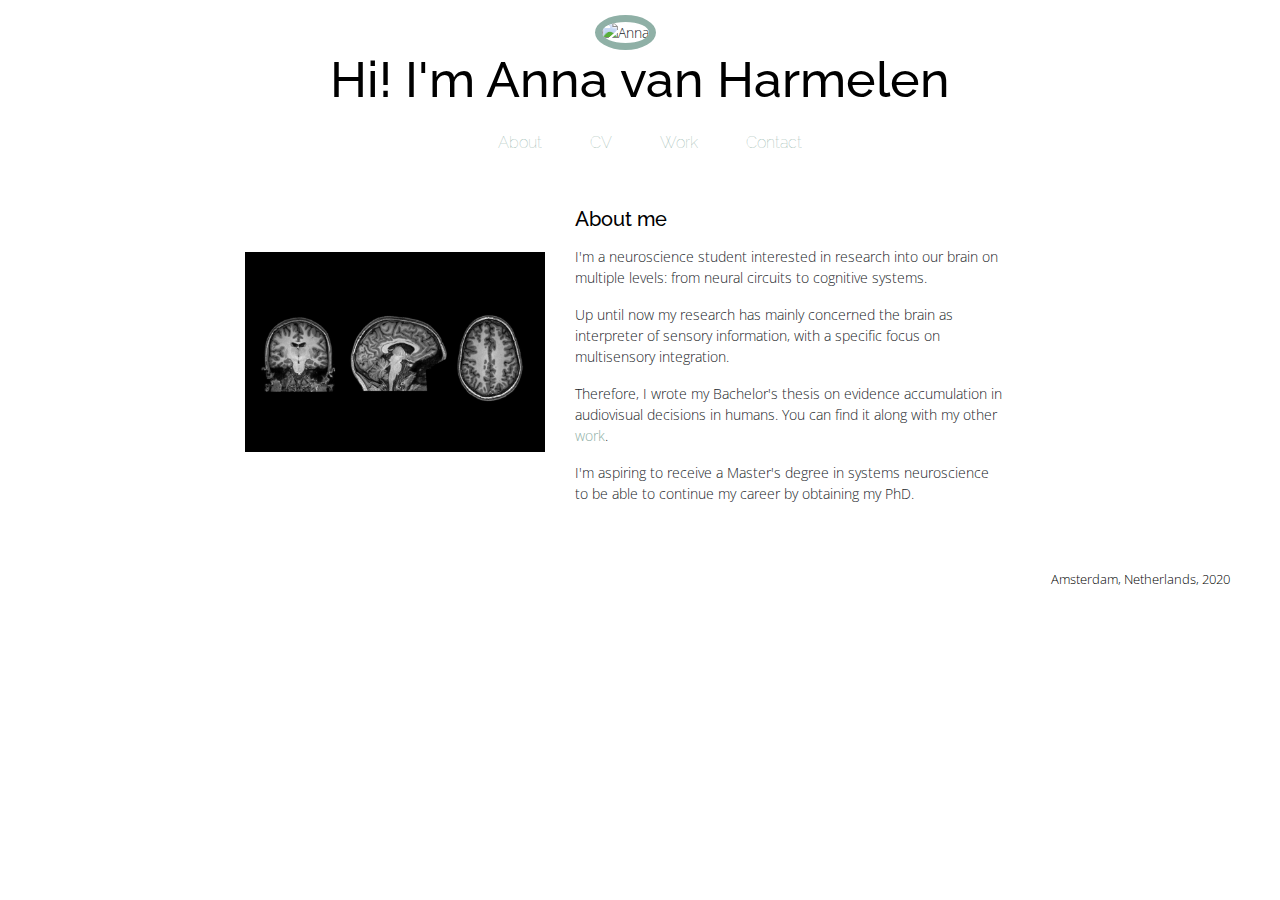
==== index.html @ 466aeb79 "Different picture" ====
<!DOCTYPE html>

<html lang="en">

    <head>
        <link href="https://stackpath.bootstrapcdn.com/bootstrap/4.1.3/css/bootstrap.min.css" rel="stylesheet">
        <link href="styles.css" rel="stylesheet">
        <link href='https://fonts.googleapis.com/css?family=Raleway' rel='stylesheet' type='text/css'>
        <link href='https://fonts.googleapis.com/css?family=Open+Sans' rel='stylesheet' type='text/css'>
        <title>Anna - About</title>
    </head>

    <body>
    	<div class="header">
    		<img src="CV_picture.jpg" class="header-image" alt="Anna">
    		<h1> Hi! I'm Anna van Harmelen </h1>
    	</div>

    	<nav class="topnav">
			<ul>
				<li> <a class="active" href="">About</a> </li>
				<li> <a href="/AnnavanHarmelen_CV.pdf" target="_blank">CV</a> </li>
				<li> <a href="/work.html">Work</a> </li>
				<li> <a href="/contact.html">Contact</a> </li>
			</ul>
		</nav> 
	    
	    <div class="row">
			<div class="column2">
	        	<img style="float:right;" src="brainscan.jpg" style="width:10%" alt="Anna van Harmelen">
			</div>
			<div class="column1">
		    	<h2>
					About me
				</h2>
				<p style="text-align:left">
		            I'm a neuroscience student interested in research into our brain
		            on multiple levels: from neural circuits to cognitive systems.
		        </p>
		        <p style="text-align:left">
		            Up until now my research has mainly concerned the brain as interpreter
		            of sensory information, with a specific focus on multisensory integration.
		        </p>
		        <p style="text-align:left">
		            Therefore, I wrote my Bachelor's thesis on evidence accumulation in
		            audiovisual decisions in humans. You can find it along with my other
		            <a href="/work.html">work</a>.
		        </p>
		        <p style="text-align:left">
		            I'm aspiring to receive a Master's degree in systems neuroscience
		            to be able to continue my career by obtaining my PhD.  
		        </p>
			</div>
		</div> 

        
    </body>

    <footer>
        Amsterdam, Netherlands, 2020
    </footer>

</html>
---- styles.css ----
.header-image
{
    height:150px;
    width: auto;
    border-radius: 50%;
    border: 7px solid #8FB0A6;
    margin-top: 15px;
}

h1
{
    position: relative;
    text-align: center;
    font-size: 50px;
    font-family: 'Raleway';
    margin-bottom: 15px;
    color: black;
}

li
{
    display: inline;
}

/* The navbar container */
.topnav
{
    margin-top: 0px;
    overflow: hidden;
    color: black;
}

/* Navbar links */
.topnav a
{
    font-family: 'Raleway';
    font-size: 16px;
    display: inline-block;
    text-align: center;
    padding: 6px 12px;
    margin-right: 20px;
    text-decoration: none;
}

/* Links - change color on hover */
.topnav a:hover
{
    background-color: #8FB0A6;
    color: white;
}

img
{
    margin-top: 75px;
    margin-right: 30px;
    width: 300px;
}

h2
{
    position: relative;
    text-align: left;
    font-size: 20px;
    font-family: 'Raleway';
    margin-top: 30px;
    margin-bottom: 15px;
    color: black;
}

body
{
    background-color: white;
    font-family: 'Open Sans', sans-serif;
    font-weight: 100;
    font-size: 14px;
    text-align: center;
    line-height: 1.5;
}

 /* Create two unequal columns that floats next to each other */
.column1
{
  float: left;
  width: 55%;
  max-width: 430px;
  min-width: 100px;
}

.column2
{
  float: left;
  width: 45%;
}

/* Clear floats after the columns */
.row:after
{
  content: "";
  display: table;
  clear: both;
}

/* Responsive layout - makes the three columns stack on top of each other instead of next to each other on smaller screens (600px wide or less) */
@media screen and (max-width: 600px)
{
  .column
  {
    width: 100%;
  }
}

footer
{
    margin-top: 50px; 
    margin-bottom: 20px;
    margin-right: 50px; 
    font-size: small;
    text-align: right;
    color: black;
}

/* general links */
a:link
{
    color: #8FB0A6;
}

/* visited link */
a:visited
{
    color: #8FB0A6;
}

/* unvisited link*/
a:unvisited
{
    color: #8FB0A6;
}

/* link is now hovered over */
a:hover
{
    color: #A1C7BC;
}
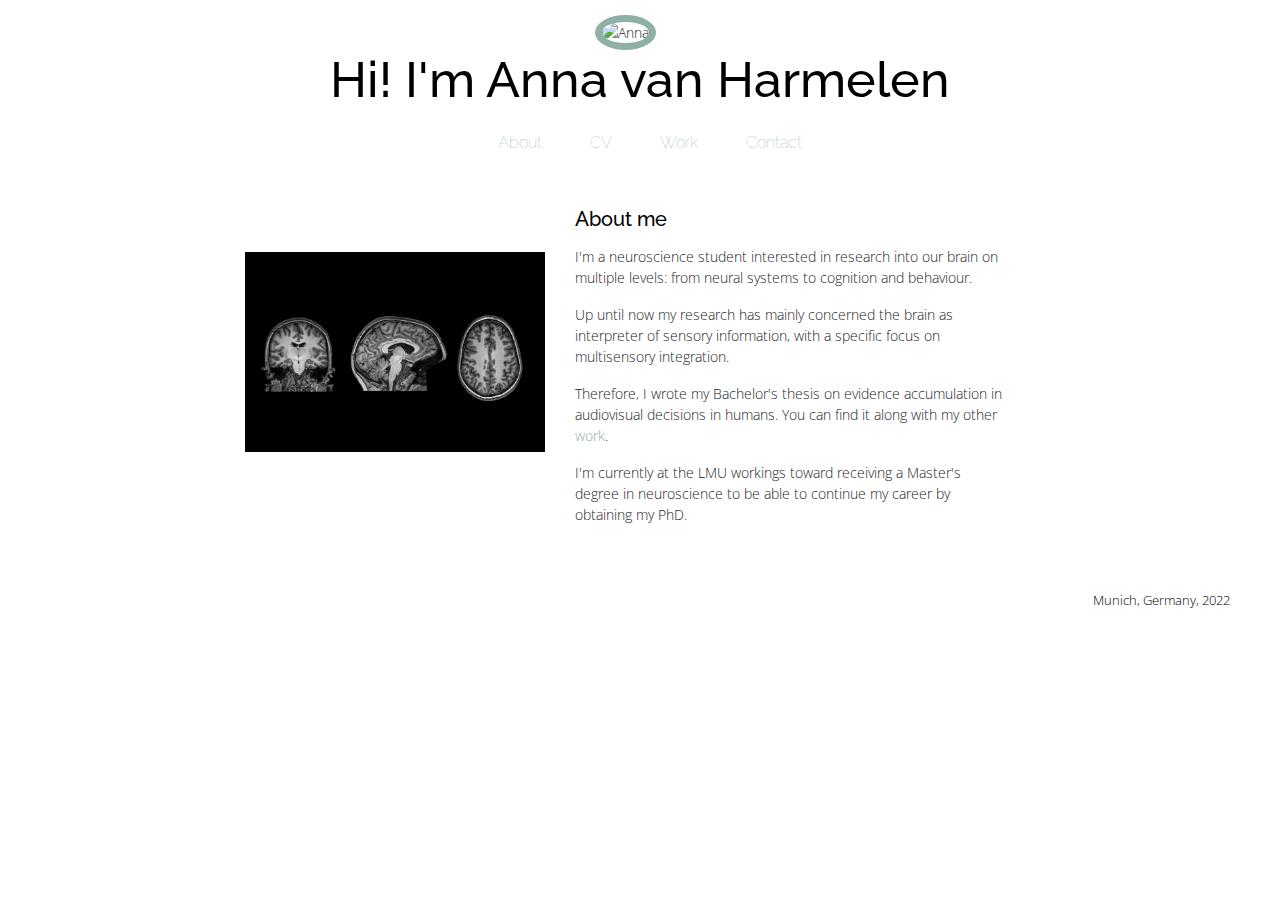
==== commit c6d7c4f7: "introductory text updated" ====
--- a/index.html
+++ b/index.html
@@ -35,7 +35,7 @@
 				</h2>
 				<p style="text-align:left">
 		            I'm a neuroscience student interested in research into our brain
-		            on multiple levels: from neural circuits to cognitive systems.
+		            on multiple levels: from neural systems to cognition and behaviour.
 		        </p>
 		        <p style="text-align:left">
 		            Up until now my research has mainly concerned the brain as interpreter
@@ -47,8 +47,8 @@
 		            <a href="/work.html">work</a>.
 		        </p>
 		        <p style="text-align:left">
-		            I'm aspiring to receive a Master's degree in systems neuroscience
-		            to be able to continue my career by obtaining my PhD.  
+		            I'm currently at the LMU workings toward receiving a Master's degree in
+		            neuroscience to be able to continue my career by obtaining my PhD.  
 		        </p>
 			</div>
 		</div> 
@@ -57,7 +57,7 @@
     </body>
 
     <footer>
-        Amsterdam, Netherlands, 2020
+        Munich, Germany, 2022
     </footer>
 
 </html>
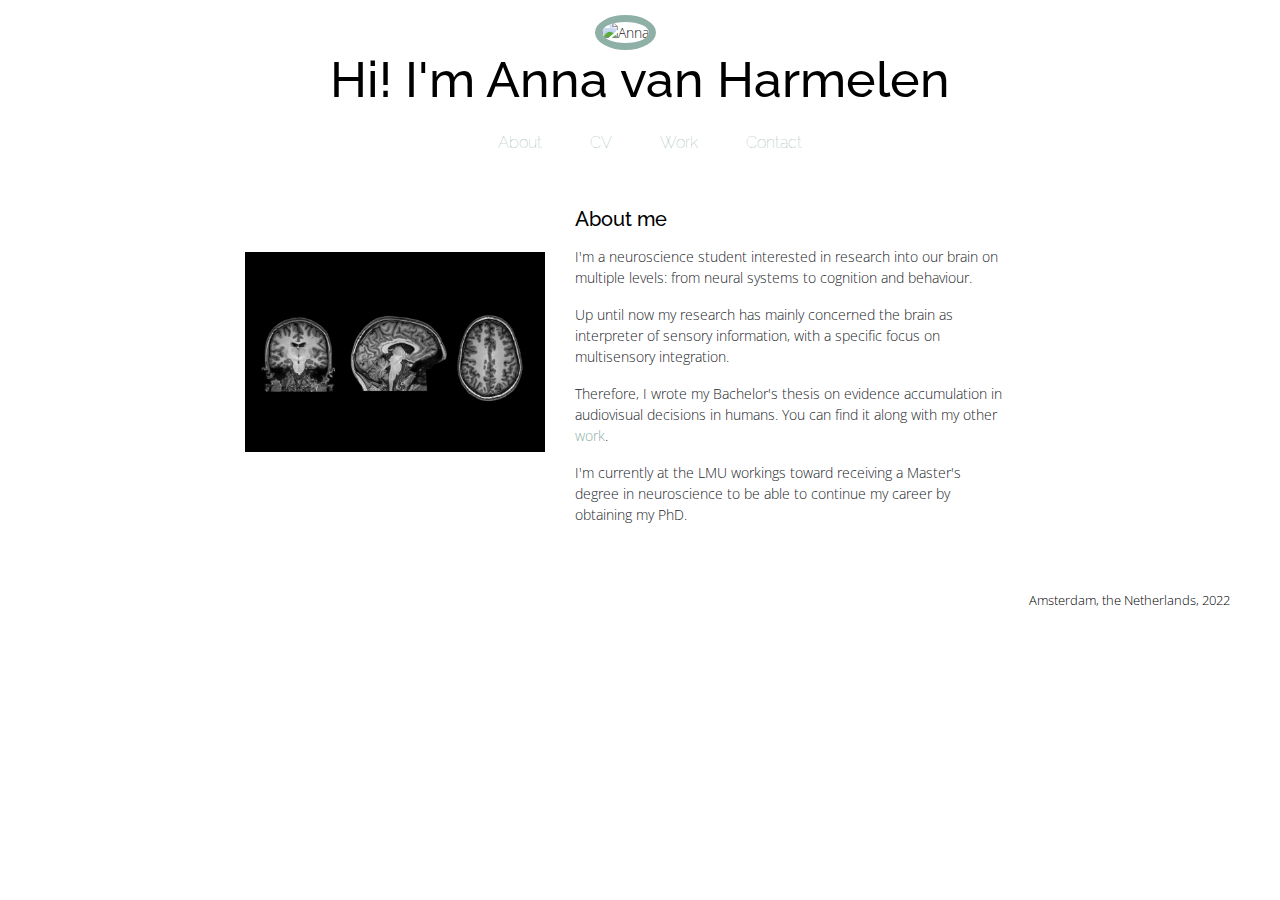
==== commit f421aa75: "date updated" ====
--- a/index.html
+++ b/index.html
@@ -57,7 +57,7 @@
     </body>
 
     <footer>
-        Munich, Germany, 2022
+        Amsterdam, the Netherlands, 2022
     </footer>
 
 </html>
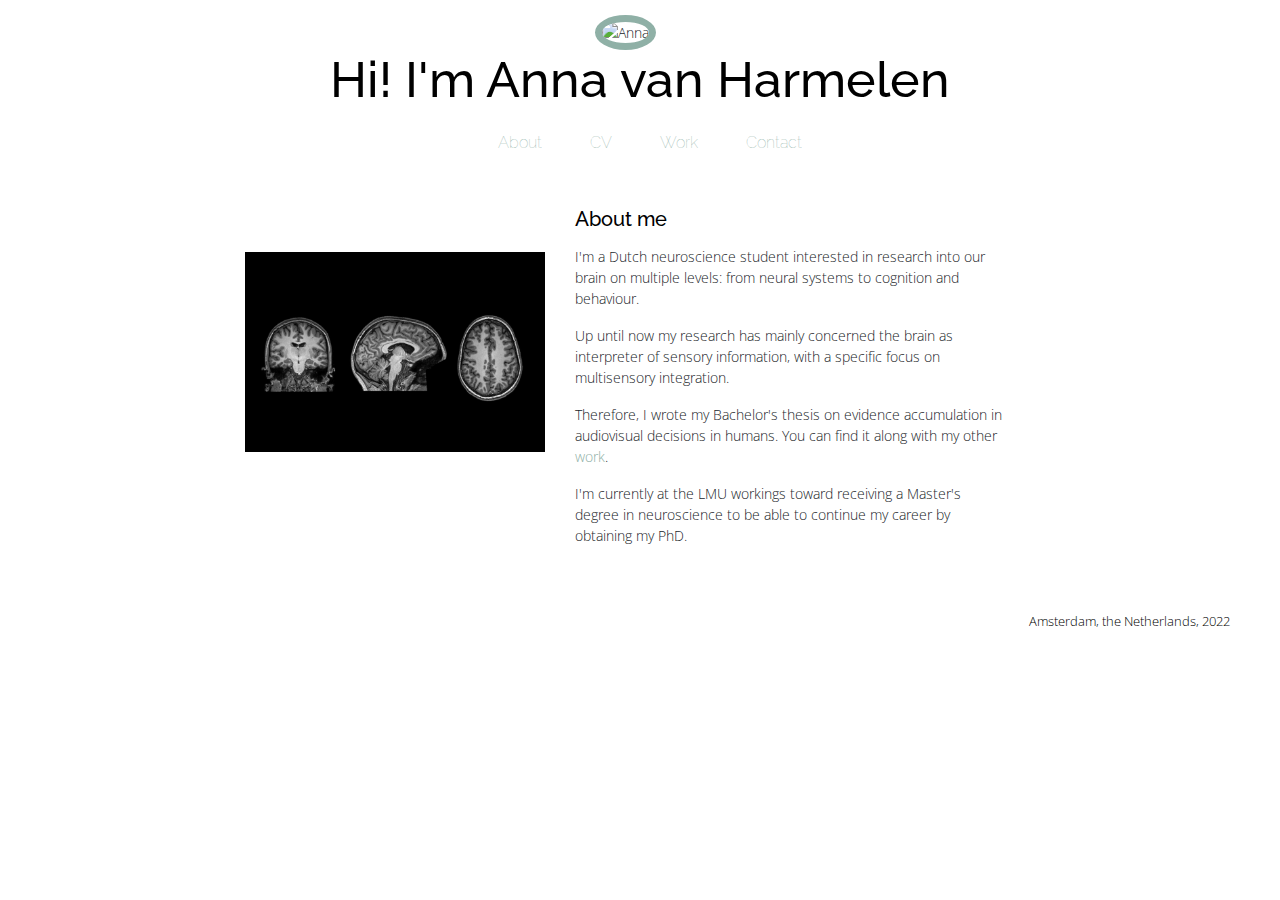
==== commit f4983177: "added nationality to about page" ====
--- a/index.html
+++ b/index.html
@@ -34,7 +34,7 @@
 					About me
 				</h2>
 				<p style="text-align:left">
-		            I'm a neuroscience student interested in research into our brain
+		            I'm a Dutch neuroscience student interested in research into our brain
 		            on multiple levels: from neural systems to cognition and behaviour.
 		        </p>
 		        <p style="text-align:left">
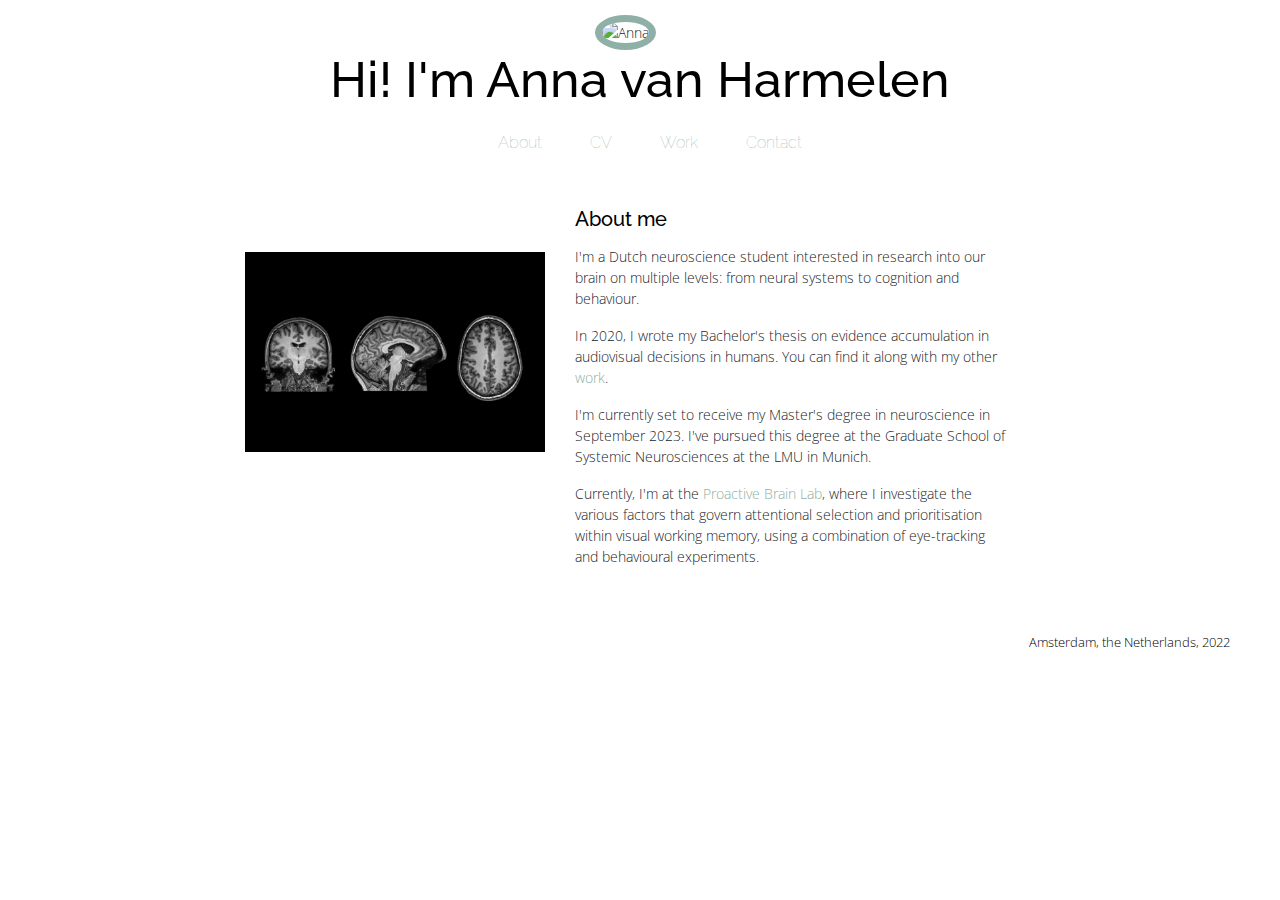
==== commit b454aa60: "update bio" ====
--- a/index.html
+++ b/index.html
@@ -38,18 +38,21 @@
 		            on multiple levels: from neural systems to cognition and behaviour.
 		        </p>
 		        <p style="text-align:left">
-		            Up until now my research has mainly concerned the brain as interpreter
-		            of sensory information, with a specific focus on multisensory integration.
-		        </p>
-		        <p style="text-align:left">
-		            Therefore, I wrote my Bachelor's thesis on evidence accumulation in
+		            In 2020, I wrote my Bachelor's thesis on evidence accumulation in
 		            audiovisual decisions in humans. You can find it along with my other
 		            <a href="/work.html">work</a>.
 		        </p>
 		        <p style="text-align:left">
-		            I'm currently at the LMU workings toward receiving a Master's degree in
-		            neuroscience to be able to continue my career by obtaining my PhD.  
+		            I'm currently set to receive my Master's degree in neuroscience in
+					September 2023. I've pursued this degree at the Graduate School of
+					Systemic Neurosciences at the LMU in Munich.
 		        </p>
+				<p style="text-align:left">
+					Currently, I'm at the <a href="https://www.proactivebrainlab.com/">Proactive Brain Lab</a>, where I
+					investigate the various factors that govern attentional selection
+					and prioritisation within visual working memory, using a combination of
+					eye-tracking and behavioural experiments.
+				</p>
 			</div>
 		</div> 
 
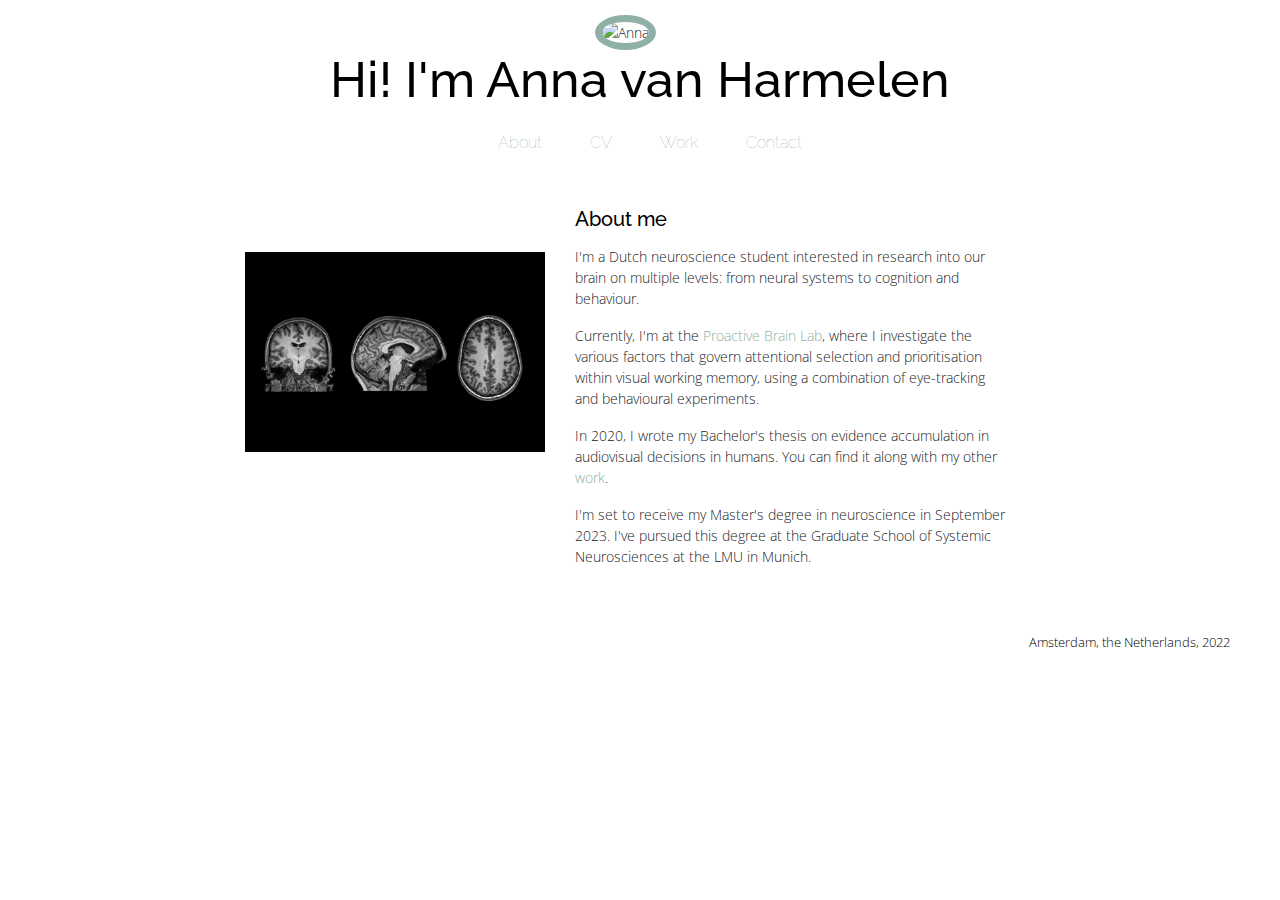
==== commit 296d968f: "update bio order" ====
--- a/index.html
+++ b/index.html
@@ -37,22 +37,22 @@
 		            I'm a Dutch neuroscience student interested in research into our brain
 		            on multiple levels: from neural systems to cognition and behaviour.
 		        </p>
+				<p style="text-align:left">
+					Currently, I'm at the <a href="https://www.proactivebrainlab.com/">Proactive Brain Lab</a>, where I
+					investigate the various factors that govern attentional selection
+					and prioritisation within visual working memory, using a combination of
+					eye-tracking and behavioural experiments.
+				</p>
 		        <p style="text-align:left">
 		            In 2020, I wrote my Bachelor's thesis on evidence accumulation in
 		            audiovisual decisions in humans. You can find it along with my other
 		            <a href="/work.html">work</a>.
 		        </p>
 		        <p style="text-align:left">
-		            I'm currently set to receive my Master's degree in neuroscience in
+		            I'm set to receive my Master's degree in neuroscience in
 					September 2023. I've pursued this degree at the Graduate School of
 					Systemic Neurosciences at the LMU in Munich.
 		        </p>
-				<p style="text-align:left">
-					Currently, I'm at the <a href="https://www.proactivebrainlab.com/">Proactive Brain Lab</a>, where I
-					investigate the various factors that govern attentional selection
-					and prioritisation within visual working memory, using a combination of
-					eye-tracking and behavioural experiments.
-				</p>
 			</div>
 		</div> 
 
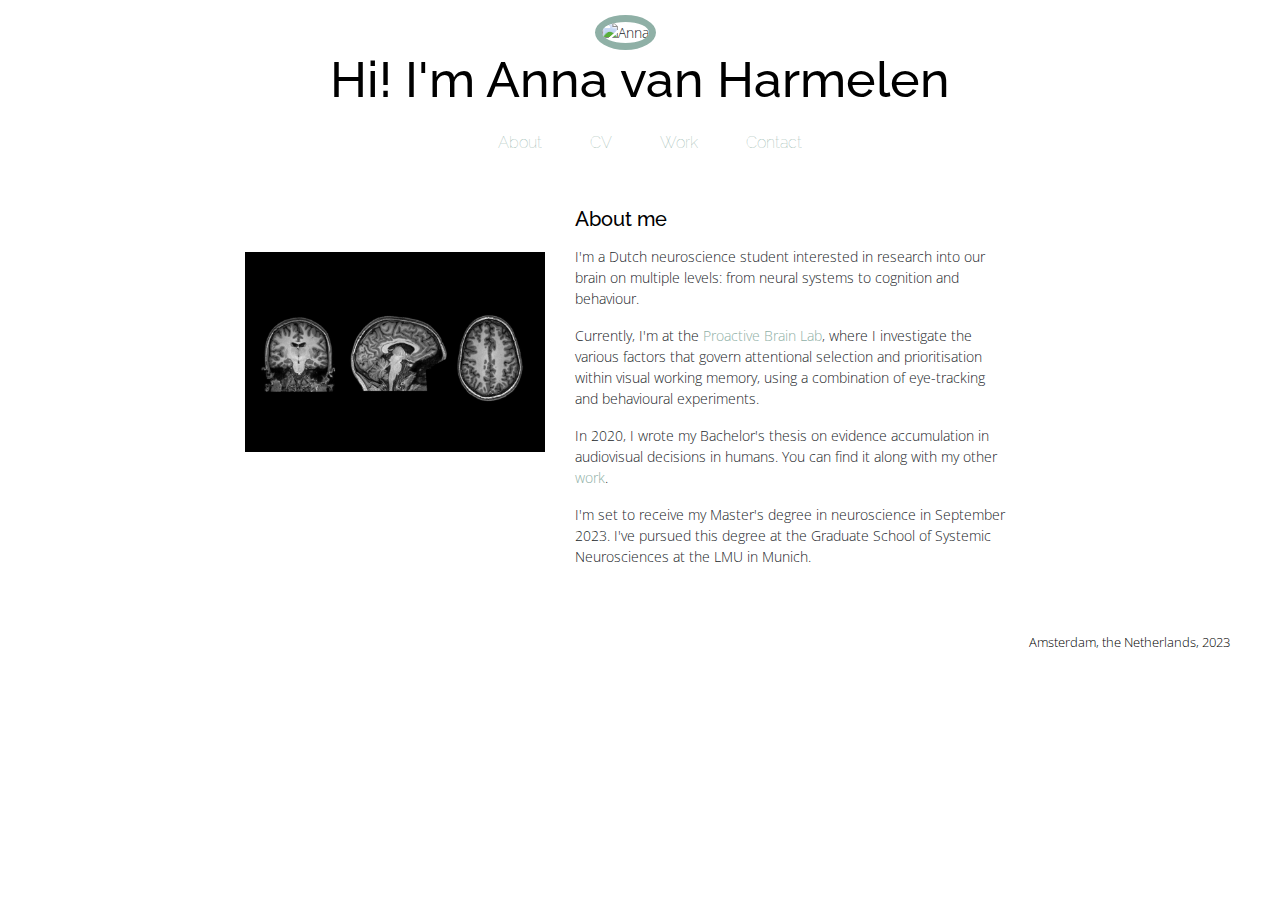
==== commit 2784214f: "update footer date" ====
--- a/index.html
+++ b/index.html
@@ -60,7 +60,7 @@
     </body>
 
     <footer>
-        Amsterdam, the Netherlands, 2022
+        Amsterdam, the Netherlands, 2023
     </footer>
 
 </html>
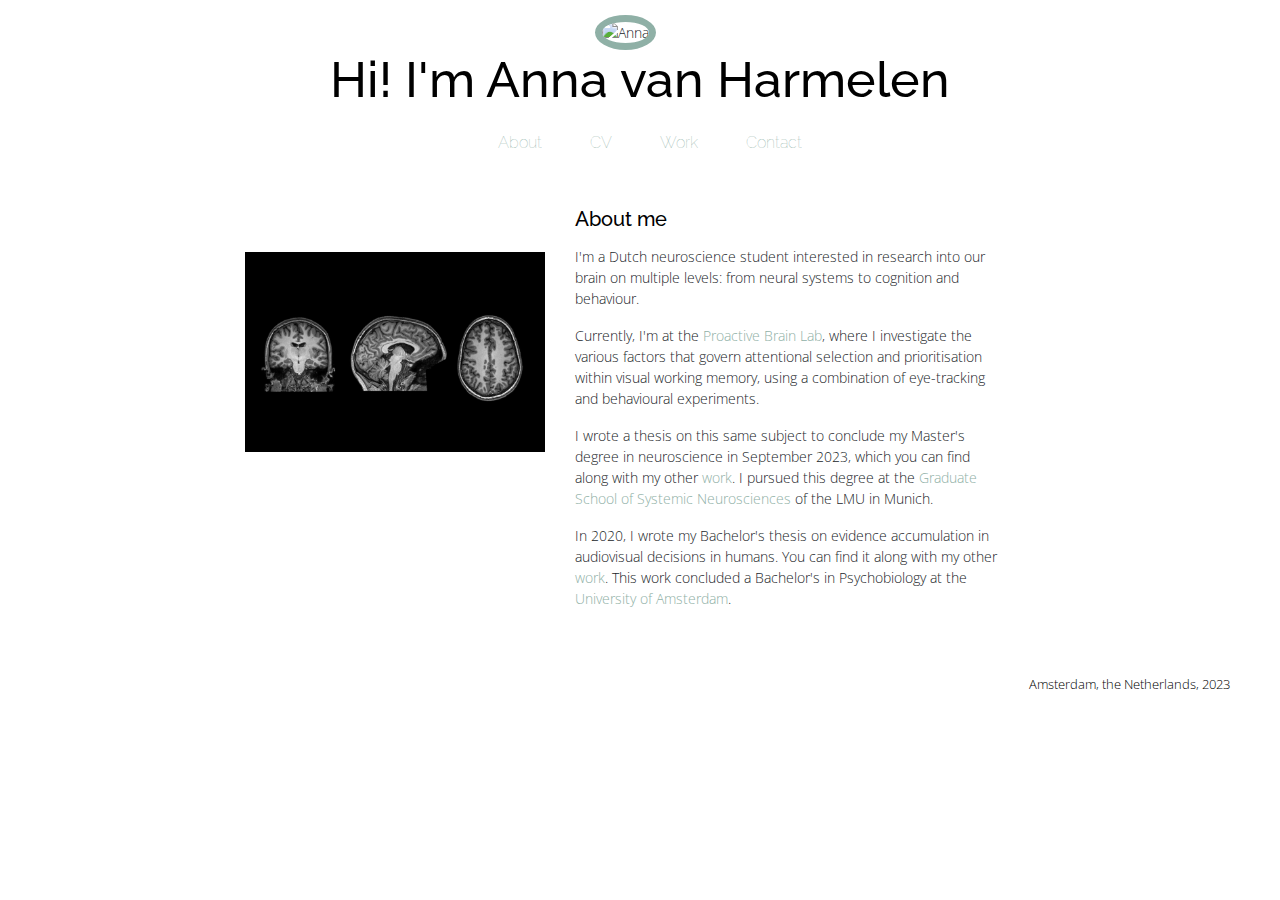
==== commit 22fa56be: "update index: MSc graduation etc" ====
--- a/index.html
+++ b/index.html
@@ -1,66 +1,82 @@
 <!DOCTYPE html>
 
 <html lang="en">
+  <head>
+    <link
+      href="https://stackpath.bootstrapcdn.com/bootstrap/4.1.3/css/bootstrap.min.css"
+      rel="stylesheet"
+    />
+    <link href="styles.css" rel="stylesheet" />
+    <link
+      href="https://fonts.googleapis.com/css?family=Raleway"
+      rel="stylesheet"
+      type="text/css"
+    />
+    <link
+      href="https://fonts.googleapis.com/css?family=Open+Sans"
+      rel="stylesheet"
+      type="text/css"
+    />
+    <title>Anna - About</title>
+  </head>
 
-    <head>
-        <link href="https://stackpath.bootstrapcdn.com/bootstrap/4.1.3/css/bootstrap.min.css" rel="stylesheet">
-        <link href="styles.css" rel="stylesheet">
-        <link href='https://fonts.googleapis.com/css?family=Raleway' rel='stylesheet' type='text/css'>
-        <link href='https://fonts.googleapis.com/css?family=Open+Sans' rel='stylesheet' type='text/css'>
-        <title>Anna - About</title>
-    </head>
+  <body>
+    <div class="header">
+      <img src="CV_picture.jpg" class="header-image" alt="Anna" />
+      <h1>Hi! I'm Anna van Harmelen</h1>
+    </div>
 
-    <body>
-    	<div class="header">
-    		<img src="CV_picture.jpg" class="header-image" alt="Anna">
-    		<h1> Hi! I'm Anna van Harmelen </h1>
-    	</div>
+    <nav class="topnav">
+      <ul>
+        <li><a class="active" href="">About</a></li>
+        <li><a href="/AnnavanHarmelen_CV.pdf" target="_blank">CV</a></li>
+        <li><a href="/work.html">Work</a></li>
+        <li><a href="/contact.html">Contact</a></li>
+      </ul>
+    </nav>
 
-    	<nav class="topnav">
-			<ul>
-				<li> <a class="active" href="">About</a> </li>
-				<li> <a href="/AnnavanHarmelen_CV.pdf" target="_blank">CV</a> </li>
-				<li> <a href="/work.html">Work</a> </li>
-				<li> <a href="/contact.html">Contact</a> </li>
-			</ul>
-		</nav> 
-	    
-	    <div class="row">
-			<div class="column2">
-	        	<img style="float:right;" src="brainscan.jpg" style="width:10%" alt="Anna van Harmelen">
-			</div>
-			<div class="column1">
-		    	<h2>
-					About me
-				</h2>
-				<p style="text-align:left">
-		            I'm a Dutch neuroscience student interested in research into our brain
-		            on multiple levels: from neural systems to cognition and behaviour.
-		        </p>
-				<p style="text-align:left">
-					Currently, I'm at the <a href="https://www.proactivebrainlab.com/">Proactive Brain Lab</a>, where I
-					investigate the various factors that govern attentional selection
-					and prioritisation within visual working memory, using a combination of
-					eye-tracking and behavioural experiments.
-				</p>
-		        <p style="text-align:left">
-		            In 2020, I wrote my Bachelor's thesis on evidence accumulation in
-		            audiovisual decisions in humans. You can find it along with my other
-		            <a href="/work.html">work</a>.
-		        </p>
-		        <p style="text-align:left">
-		            I'm set to receive my Master's degree in neuroscience in
-					September 2023. I've pursued this degree at the Graduate School of
-					Systemic Neurosciences at the LMU in Munich.
-		        </p>
-			</div>
-		</div> 
+    <div class="row">
+      <div class="column2">
+        <img
+          style="float: right"
+          src="brainscan.jpg"
+          style="width: 10%"
+          alt="Anna van Harmelen"
+        />
+      </div>
+      <div class="column1">
+        <h2>About me</h2>
+        <p style="text-align: left">
+          I'm a Dutch neuroscience student interested in research into our brain
+          on multiple levels: from neural systems to cognition and behaviour.
+        </p>
+        <p style="text-align: left">
+          Currently, I'm at the
+          <a href="https://www.proactivebrainlab.com/">Proactive Brain Lab</a>,
+          where I investigate the various factors that govern attentional
+          selection and prioritisation within visual working memory, using a
+          combination of eye-tracking and behavioural experiments.
+        </p>
+        <p style="text-align: left">
+          I wrote a thesis on this same subject to conclude my Master's degree
+          in neuroscience in September 2023, which you can find along with my
+          other
+          <a href="/work.html">work</a>. I pursued this degree at the
+          <a href="https://www.gsn.uni-muenchen.de/index.html"
+            >Graduate School of Systemic Neurosciences</a
+          >
+          of the LMU in Munich.
+        </p>
+        <p style="text-align: left">
+          In 2020, I wrote my Bachelor's thesis on evidence accumulation in
+          audiovisual decisions in humans. You can find it along with my other
+          <a href="/work.html">work</a>. This work concluded a Bachelor's in
+          Psychobiology at the
+          <a href="https://www.uva.nl/en">University of Amsterdam</a>.
+        </p>
+      </div>
+    </div>
+  </body>
 
-        
-    </body>
-
-    <footer>
-        Amsterdam, the Netherlands, 2023
-    </footer>
-
+  <footer>Amsterdam, the Netherlands, 2023</footer>
 </html>
